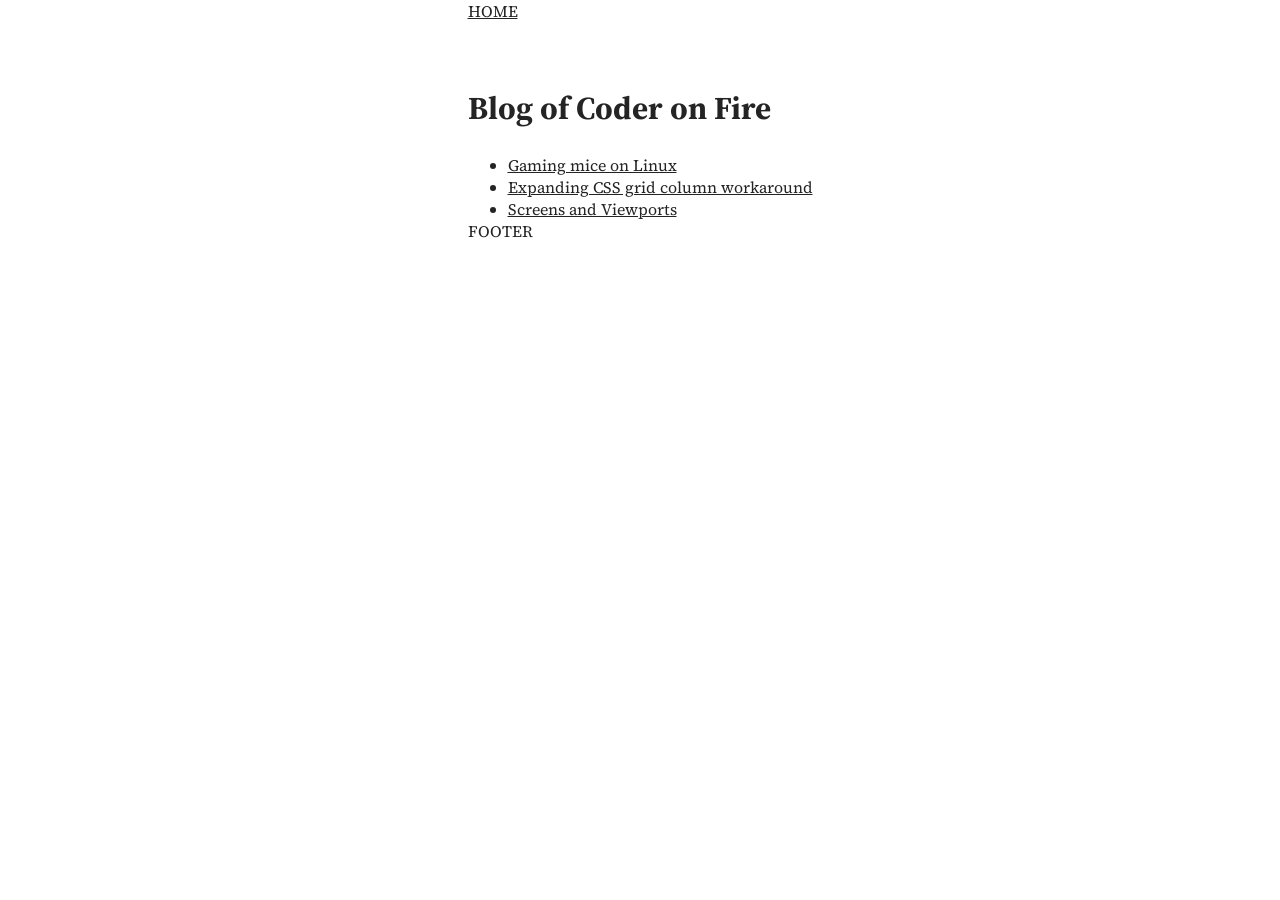
==== html/index.html @ a645e49b "Initial commit" ====
<!DOCTYPE html>
<html lang="en">
  <head>
    <meta charset="utf-8" />
    <meta name="viewport" content="width=device-width, initial-scale=1" />
    <meta name="date" content="" />
    <meta name="keywords" content="" />

    <title>Blog - Coder on fire</title>

    <link type="text/css" rel="stylesheet" href="../assets/css/main.css" />
  </head>
  <body>
    <div class="container">
      <header>
        <p><a href="index.html">HOME</a></p>
      </header>

      <main id="post"><h1 id="blog-of-coder-on-fire">Blog of Coder on Fire</h1>
<ul>
<li><a href="./2022-04-10-gaming-mice-on-linux.html">Gaming mice on Linux</a></li>
<li><a href="./expanding-grid-columns.html">Expanding CSS grid column workaround</a></li>
<li><a href="./screens-and-viewports.html">Screens and Viewports</a></li>
</ul></main>

      <footer>
        <p>FOOTER</p>
      </footer>
    </div>
  </body>
</html>
---- assets/css/main.css ----
@import url("https://fonts.googleapis.com/css2?family=Source+Code+Pro:wght@500;700&family=Source+Serif+Pro:ital,wght@0,300;0,400;0,700;1,300;1,400;1,700&display=swap");
@import url("https://rsms.me/inter/inter.css");

/* [ Variables ]
----------------------------------------------------*/
:root {
  --font-size-small: 0.875rem;
  --font-size-medium: 1.125rem;
  --font-size-large: 2rem;

  --font-family-serif: "Source Serif Pro", Georgia, Times, serif;
  --font-family-sans-serif: "Inter var", arial, sans-serif;

  --line-height-small: 1.4rem;
  --line-height-medium: 1.775rem;

  --spacing-tiny: 6px;
  --spacing-small: 12px;
  --spacing-medium: 24px;
  --spacing-large: 64px;

  --border-radius: 6px;
  --article-width: 70ch;

  --colours-foreground: #242424;
  --colours-background: #fff;
  --colours-background-shade: #f1f7f4;
}
@media (prefers-color-scheme: dark) {
  :root {
    --colours-foreground: #d7d4cc;
    --colours-background: #19151a;
    --colours-background-shade: #251e26;
  }
}

/* [ Reset - based of https://www.joshwcomeau.com/css/custom-css-reset/ ]
----------------------------------------------------*/
*,
*::before,
*::after {
  box-sizing: border-box;
}
* {
  margin: 0;
}
html,
body {
  height: 100%;
}
img,
picture,
video,
canvas,
svg {
  display: block;
  max-width: 100%;
  border-radius: var(--border-radius);
  border: 1px solid var(--colours-background-shade, #fff);
}
input,
button,
textarea,
select {
  font: inherit;
}
p,
h1,
h2,
h3,
h4,
h5,
h6 {
  overflow-wrap: break-word;
}

/* [ Common ]
----------------------------------------------------*/
body {
  font-family: var(--font-family-serif, "serif");
  font-size: 16px;
  text-rendering: optimizeLegibility;

  color: var(--colours-foreground, #f0f);
  background-color: var(--colours-background, #f0f);

  display: flex;
  flex-direction: column;
  align-items: center;

  margin: 0 var(--spacing-small);
}

a:link,
a:visited,
a:hover,
a:active {
  color: var(--colours-foreground);
}

/* [ Header ]
----------------------------------------------------*/
.header {
  text-align: center;
  margin-top: var(--spacing-medium);
}
.header__title {
  font-weight: 300;
  font-size: var(--font-size-large);
  border-bottom: 1px solid var(--colours-foreground);
  padding-bottom: var(--spacing-tiny);
  display: inline-block;
  margin-bottom: var(--spacing-small);
}
.header__link {
  text-decoration: none;
}
.header__subtitle {
  font-size: var(--font-size-medium);
}

/* [ Post ]
----------------------------------------------------*/
#post {
  width: 100%;
  max-width: var(--article-width);
}

#post h1,
#post h2,
#post h3,
#post h4 {
  margin: var(--spacing-large) 0 var(--spacing-medium) 0;
  font-weight: 300;
}

#post h1 {
  font-size: var(--font-size-large);
  font-weight: 700;
}

#post h2 {
  font-size: 26px;
}

#post p {
  font-size: var(--font-size-medium);
  margin: var(--spacing-medium) 0;
  line-height: var(--line-height-medium);
  text-align: justify;
  hyphens: auto;
}

#post img,
#post video,
#post iframe {
  width: 100%;
}

#post pre,
#post code {
  font-family: "Source Code Pro", monospace;
}

#post p code {
  background: var(--colours-background-shade);
  border-radius: var(--border-radius);
}

#post pre {
  font-size: 0.8em;
  background: var(--colours-background-shade, #f0f);
  border-radius: var(--border-radius);
  padding: var(--spacing-medium);
  line-height: 1.7em;
  tab-size: 2;
  margin: var(--spacing-medium) 0;
  white-space: pre-wrap;
}

#post figcaption {
  font-family: var(--font-family-sans-serif, "sans-serif");
  font-size: var(--font-size-small);
  text-align: center;
  margin: var(--spacing-small, 0) 0;
}
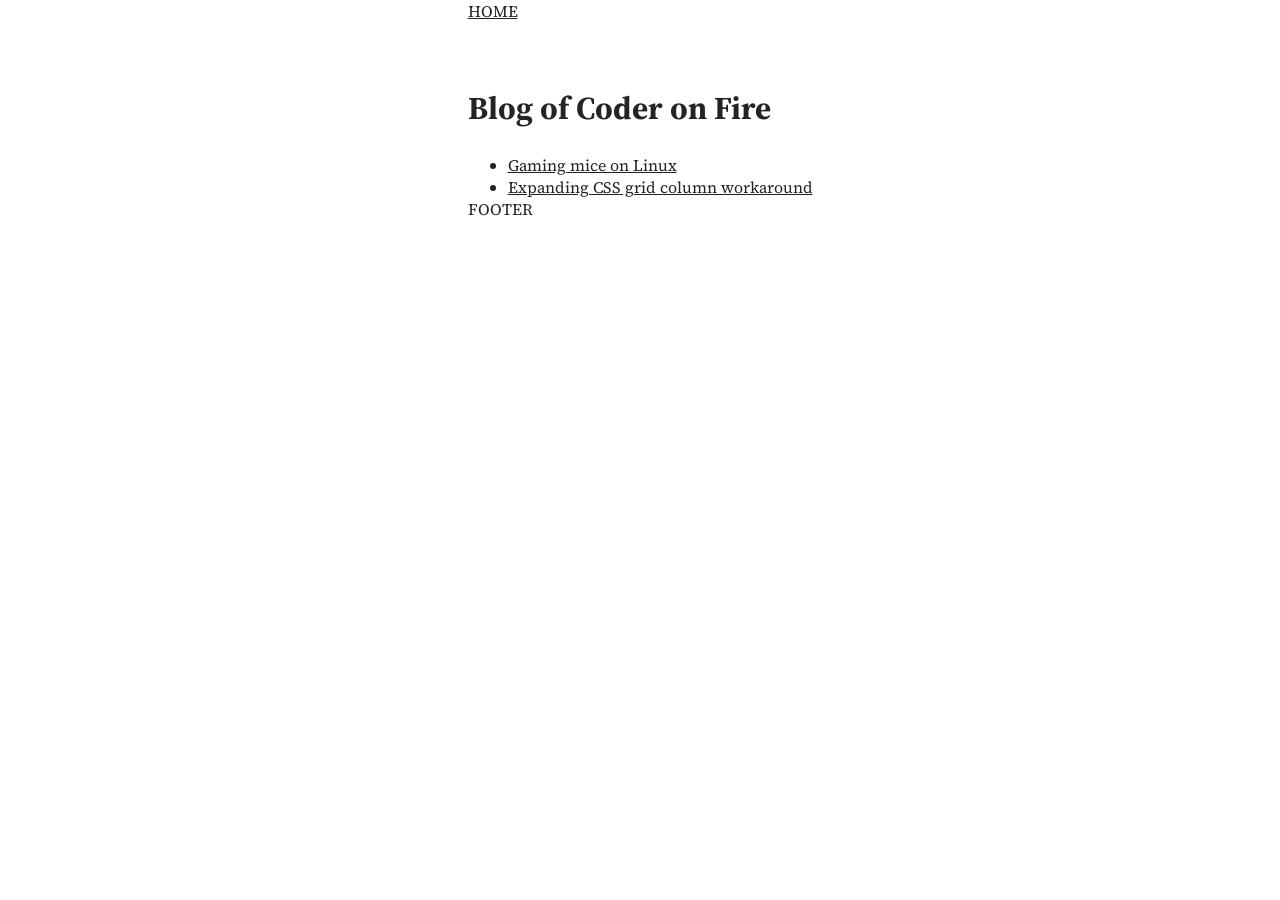
==== commit 637286b3: "Changed past post date" ====
--- a/html/index.html
+++ b/html/index.html
@@ -19,8 +19,7 @@
       <main id="post"><h1 id="blog-of-coder-on-fire">Blog of Coder on Fire</h1>
 <ul>
 <li><a href="./2022-04-10-gaming-mice-on-linux.html">Gaming mice on Linux</a></li>
-<li><a href="./expanding-grid-columns.html">Expanding CSS grid column workaround</a></li>
-<li><a href="./screens-and-viewports.html">Screens and Viewports</a></li>
+<li><a href="./2021-10-02-expanding-grid-columns.html">Expanding CSS grid column workaround</a></li>
 </ul></main>
 
       <footer>
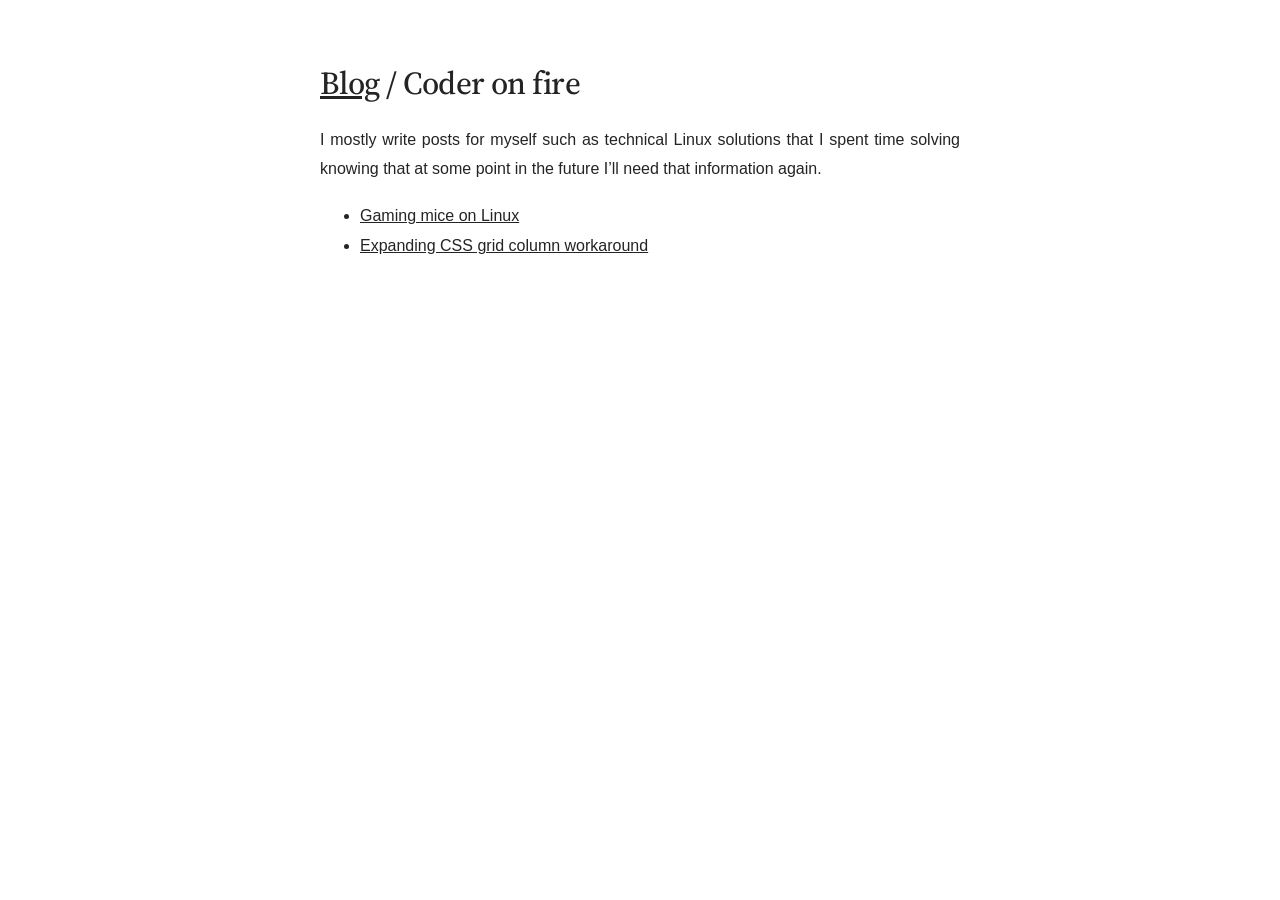
==== commit 446bc41b: "Clean-up" ====
--- a/html/index.html
+++ b/html/index.html
@@ -6,25 +6,23 @@
     <meta name="date" content="" />
     <meta name="keywords" content="" />
 
-    <title>Blog - Coder on fire</title>
+    <title>Coder on fire</title>
 
     <link type="text/css" rel="stylesheet" href="../assets/css/main.css" />
   </head>
   <body>
     <div class="container">
-      <header>
-        <p><a href="index.html">HOME</a></p>
-      </header>
+      <header></header>
 
-      <main id="post"><h1 id="blog-of-coder-on-fire">Blog of Coder on Fire</h1>
-<ul>
-<li><a href="./2022-04-10-gaming-mice-on-linux.html">Gaming mice on Linux</a></li>
-<li><a href="./2021-10-02-expanding-grid-columns.html">Expanding CSS grid column workaround</a></li>
-</ul></main>
+      <main id="post">
+        <h1><a href="index.html">Blog</a> / Coder on fire</h1>
 
-      <footer>
-        <p>FOOTER</p>
-      </footer>
+        <p>I mostly write posts for myself such as technical Linux solutions that I spent time solving knowing that at some point in the future I’ll need that information again.</p>
+        <ul>
+        <li><a href="./2022-04-10-gaming-mice-on-linux.html">Gaming mice on Linux</a></li>
+        <li><a href="./2021-10-02-expanding-grid-columns.html">Expanding CSS grid column workaround</a></li>
+        </ul>
+      </main>
     </div>
   </body>
 </html>
--- a/assets/css/main.css
+++ b/assets/css/main.css
@@ -1,15 +1,20 @@
 @import url("https://fonts.googleapis.com/css2?family=Source+Code+Pro:wght@500;700&family=Source+Serif+Pro:ital,wght@0,300;0,400;0,700;1,300;1,400;1,700&display=swap");
 @import url("https://rsms.me/inter/inter.css");
+@import url('https://fonts.googleapis.com/css2?family=Catamaran:wght@500&display=swap');
 
 /* [ Variables ]
 ----------------------------------------------------*/
 :root {
   --font-size-small: 0.875rem;
-  --font-size-medium: 1.125rem;
-  --font-size-large: 2rem;
+  --font-size-medium: 1rem;
+  --font-size-large: 1.625rem;
+  --font-size-x-large: 2rem;
 
   --font-family-serif: "Source Serif Pro", Georgia, Times, serif;
   --font-family-sans-serif: "Inter var", arial, sans-serif;
+  /* Github's monospace font stack */
+  --font-family-monospace: ui-monospace, SFMono-Regular, SF Mono, Menlo, Consolas, Liberation Mono, monospace;
+  
 
   --line-height-small: 1.4rem;
   --line-height-medium: 1.775rem;
@@ -20,17 +25,17 @@
   --spacing-large: 64px;
 
   --border-radius: 6px;
-  --article-width: 70ch;
+  --article-width: 80ch;
 
   --colours-foreground: #242424;
   --colours-background: #fff;
-  --colours-background-shade: #f1f7f4;
+  --colours-background-shade: #f7f7f7;
 }
 @media (prefers-color-scheme: dark) {
   :root {
-    --colours-foreground: #d7d4cc;
-    --colours-background: #19151a;
-    --colours-background-shade: #251e26;
+    --colours-foreground: #e1dfd9;
+    --colours-background: #22252b;
+    --colours-background-shade: #292c33;
   }
 }
 
@@ -55,8 +60,6 @@
 svg {
   display: block;
   max-width: 100%;
-  border-radius: var(--border-radius);
-  border: 1px solid var(--colours-background-shade, #fff);
 }
 input,
 button,
@@ -76,9 +79,12 @@
 
 /* [ Common ]
 ----------------------------------------------------*/
+html {
+  font-size: 14px;
+}
+
 body {
   font-family: var(--font-family-serif, "serif");
-  font-size: 16px;
   text-rendering: optimizeLegibility;
 
   color: var(--colours-foreground, #f0f);
@@ -89,6 +95,11 @@
   align-items: center;
 
   margin: 0 var(--spacing-small);
+}
+@media screen and (min-width: 480px) {
+  html {
+    font-size: 16px;
+  }
 }
 
 a:link,
@@ -96,6 +107,15 @@
 a:hover,
 a:active {
   color: var(--colours-foreground);
+}
+
+/* [ Container ]
+----------------------------------------------------*/
+.container {
+  width: 100%;
+  display: flex;
+  flex-direction: column;
+  align-items: center;
 }
 
 /* [ Header ]
@@ -124,31 +144,52 @@
 #post {
   width: 100%;
   max-width: var(--article-width);
+  margin-bottom: var(--spacing-large);
 }
 
 #post h1,
 #post h2,
 #post h3,
 #post h4 {
-  margin: var(--spacing-large) 0 var(--spacing-medium) 0;
-  font-weight: 300;
-}
+  margin: var(--spacing-medium) 0 var(--spacing-small) 0;
+  font-weight: 400;
+  letter-spacing: -0.02em;
+  line-height: 1.2em;
+}
+@media screen and (min-width: 480px) {
+  #post h1,
+  #post h2,
+  #post h3,
+  #post h4 {
+    margin: var(--spacing-large) 0 var(--spacing-small) 0;
+    
+  }
+}
+
 
 #post h1 {
+  font-size: var(--font-size-x-large);
+  font-weight: 500;
+  margin-bottom: var(--spacing-medium);
+}
+
+#post h2 {
   font-size: var(--font-size-large);
-  font-weight: 700;
-}
-
-#post h2 {
-  font-size: 26px;
 }
 
 #post p {
+  font-family: var(--font-family-sans-serif);
   font-size: var(--font-size-medium);
-  margin: var(--spacing-medium) 0;
+  margin-bottom: var(--spacing-medium);
   line-height: var(--line-height-medium);
   text-align: justify;
   hyphens: auto;
+}
+
+#post li {
+  font-family: var(--font-family-sans-serif);
+  font-size: var(--font-size-medium);
+  margin-bottom: var(--spacing-small);
 }
 
 #post img,
@@ -159,23 +200,31 @@
 
 #post pre,
 #post code {
-  font-family: "Source Code Pro", monospace;
+  font-family: var(--font-family-monospace);
 }
 
 #post p code {
-  background: var(--colours-background-shade);
-  border-radius: var(--border-radius);
+  font-family: var(--font-family-monospace);
 }
 
 #post pre {
   font-size: 0.8em;
   background: var(--colours-background-shade, #f0f);
   border-radius: var(--border-radius);
-  padding: var(--spacing-medium);
+  padding: var(--spacing-small);
   line-height: 1.7em;
   tab-size: 2;
   margin: var(--spacing-medium) 0;
   white-space: pre-wrap;
+}
+@media screen and (min-width: 480px) {
+  #post pre {
+    padding: var(--spacing-medium);
+  }
+}
+
+#post figure {
+  margin-bottom: var(--spacing-medium);
 }
 
 #post figcaption {
@@ -184,3 +233,11 @@
   text-align: center;
   margin: var(--spacing-small, 0) 0;
 }
+
+
+#post svg,
+#post img,
+#post video,
+#post iframe {
+  border-radius: var(--border-radius);
+}
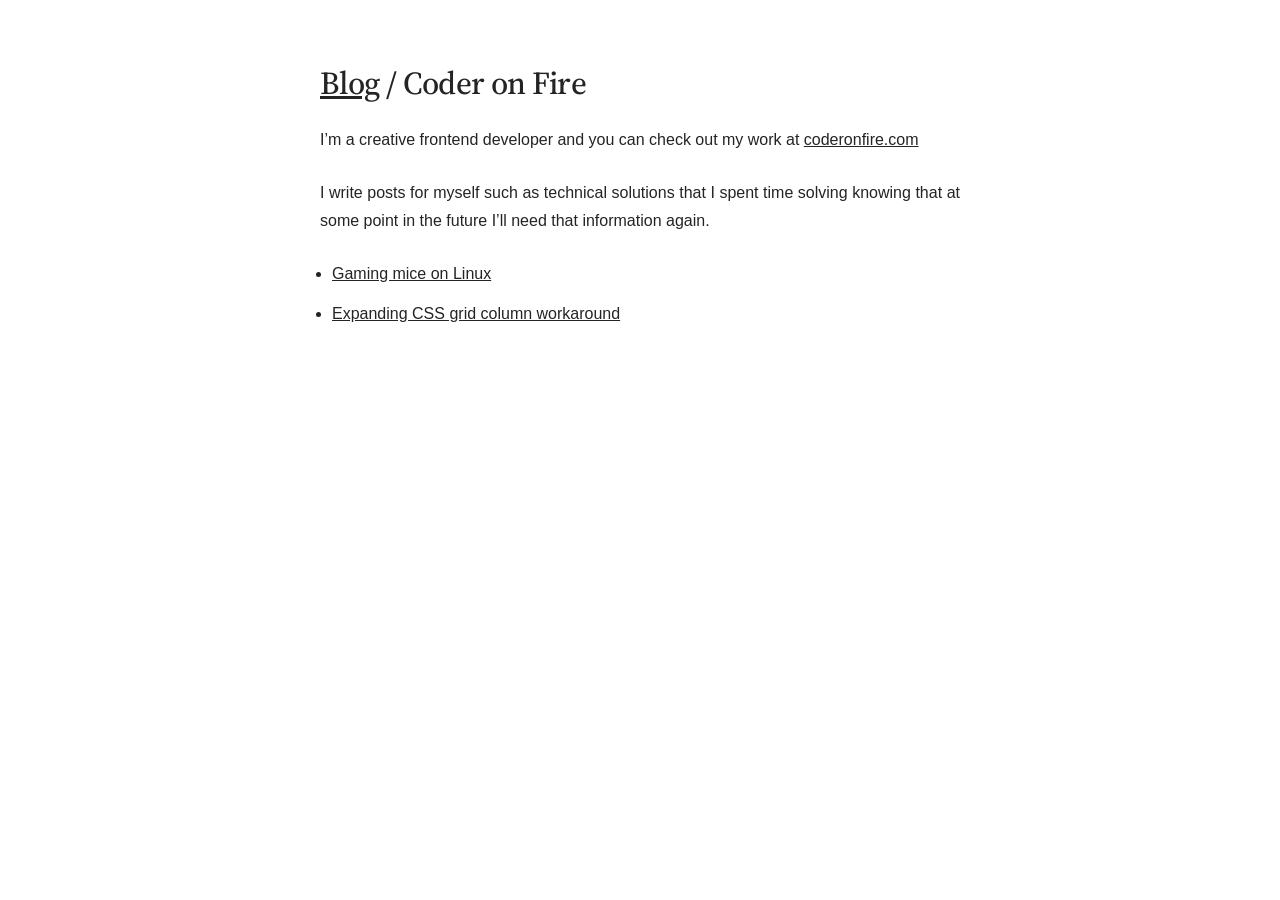
==== commit 17e8052c: "More tweaks" ====
--- a/html/index.html
+++ b/html/index.html
@@ -1,23 +1,22 @@
 <!DOCTYPE html>
-<html lang="en">
+<html lang="en-GB">
   <head>
     <meta charset="utf-8" />
     <meta name="viewport" content="width=device-width, initial-scale=1" />
     <meta name="date" content="" />
     <meta name="keywords" content="" />
 
-    <title>Coder on fire</title>
+    <title>Coder on Fire – Coder on Fire</title>
 
     <link type="text/css" rel="stylesheet" href="../assets/css/main.css" />
   </head>
   <body>
     <div class="container">
-      <header></header>
+      <main id="post">
+        <h1><a href="index.html">Blog</a> / Coder on Fire</h1>
 
-      <main id="post">
-        <h1><a href="index.html">Blog</a> / Coder on fire</h1>
-
-        <p>I mostly write posts for myself such as technical Linux solutions that I spent time solving knowing that at some point in the future I’ll need that information again.</p>
+        <p>I’m a creative frontend developer and you can check out my work at <a href="https://coderonfire.com/">coderonfire.com</a></p>
+        <p>I write posts for myself such as technical solutions that I spent time solving knowing that at some point in the future I’ll need that information again.</p>
         <ul>
         <li><a href="./2022-04-10-gaming-mice-on-linux.html">Gaming mice on Linux</a></li>
         <li><a href="./2021-10-02-expanding-grid-columns.html">Expanding CSS grid column workaround</a></li>
--- a/assets/css/main.css
+++ b/assets/css/main.css
@@ -109,6 +109,7 @@
   color: var(--colours-foreground);
 }
 
+
 /* [ Container ]
 ----------------------------------------------------*/
 .container {
@@ -186,10 +187,15 @@
   hyphens: auto;
 }
 
+#post ul {
+  padding-left: var(--spacing-small);
+}
+
 #post li {
   font-family: var(--font-family-sans-serif);
   font-size: var(--font-size-medium);
   margin-bottom: var(--spacing-small);
+  line-height: var(--line-height-medium);
 }
 
 #post img,
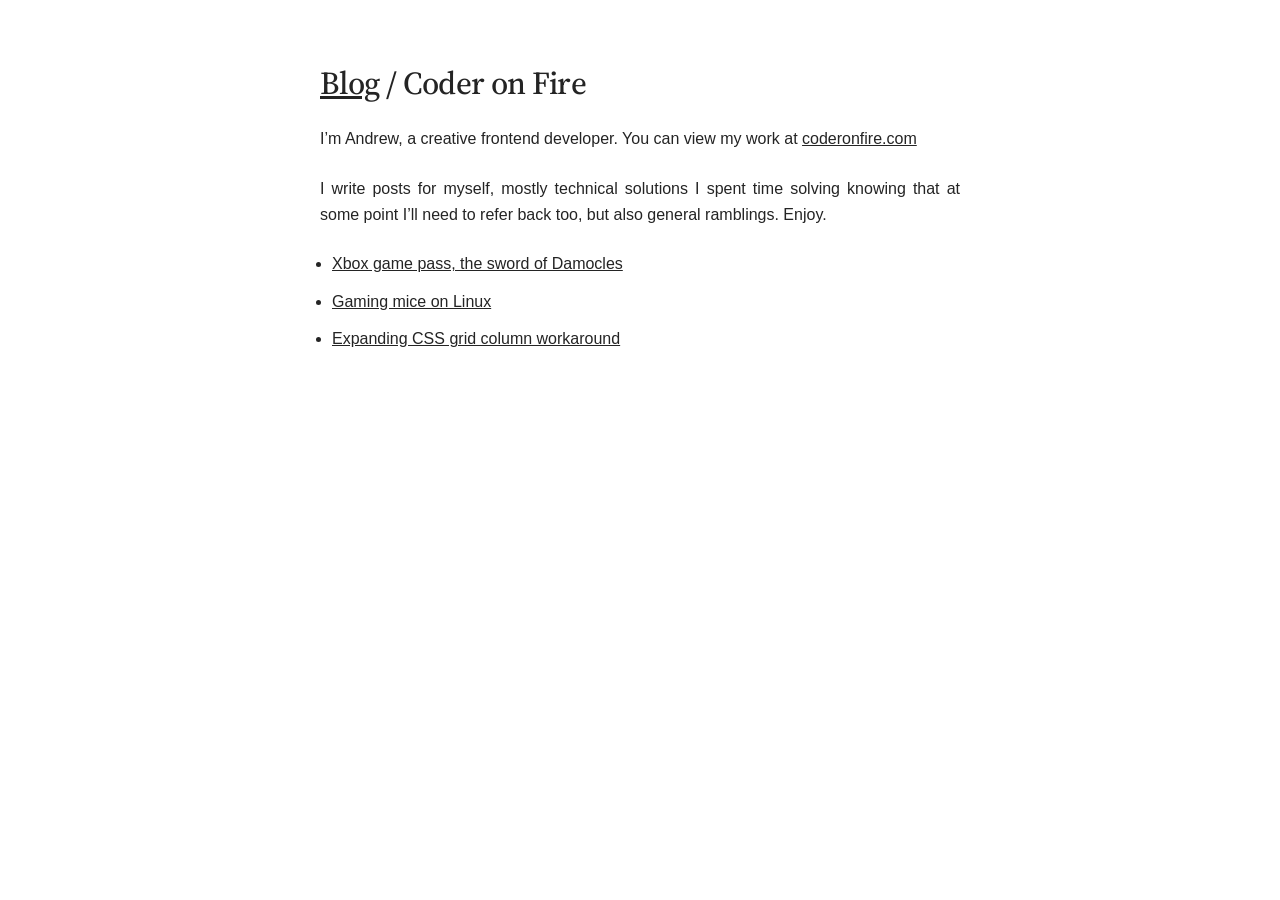
==== commit 7bad823f: "more sensible root folder" ====
--- a/html/index.html
+++ b/html/index.html
@@ -9,15 +9,18 @@
     <title>Coder on Fire – Coder on Fire</title>
 
     <link type="text/css" rel="stylesheet" href="../assets/css/main.css" />
+    <!-- FIXME: Find a way for Pandoc to path to the correct file -->
+    <link type="text/css" rel="stylesheet" href="assets/css/main.css" />
   </head>
   <body>
     <div class="container">
       <main id="post">
-        <h1><a href="index.html">Blog</a> / Coder on Fire</h1>
+        <h1><a href="./index.html">Blog</a> / Coder on Fire</h1>
 
-        <p>I’m a creative frontend developer and you can check out my work at <a href="https://coderonfire.com/">coderonfire.com</a></p>
-        <p>I write posts for myself such as technical solutions that I spent time solving knowing that at some point in the future I’ll need that information again.</p>
+        <p>I’m Andrew, a creative frontend developer. You can view my work at <a href="https://coderonfire.com/">coderonfire.com</a></p>
+        <p>I write posts for myself, mostly technical solutions I spent time solving knowing that at some point I’ll need to refer back too, but also general ramblings. Enjoy.</p>
         <ul>
+        <li><a href="./2022-04-11-xbox-gamepasss-sword-of-damocles.html">Xbox game pass, the sword of Damocles</a></li>
         <li><a href="./2022-04-10-gaming-mice-on-linux.html">Gaming mice on Linux</a></li>
         <li><a href="./2021-10-02-expanding-grid-columns.html">Expanding CSS grid column workaround</a></li>
         </ul>
--- a/assets/css/main.css
+++ b/assets/css/main.css
@@ -17,7 +17,7 @@
   
 
   --line-height-small: 1.4rem;
-  --line-height-medium: 1.775rem;
+  --line-height-medium: 1.6rem;
 
   --spacing-tiny: 6px;
   --spacing-small: 12px;
